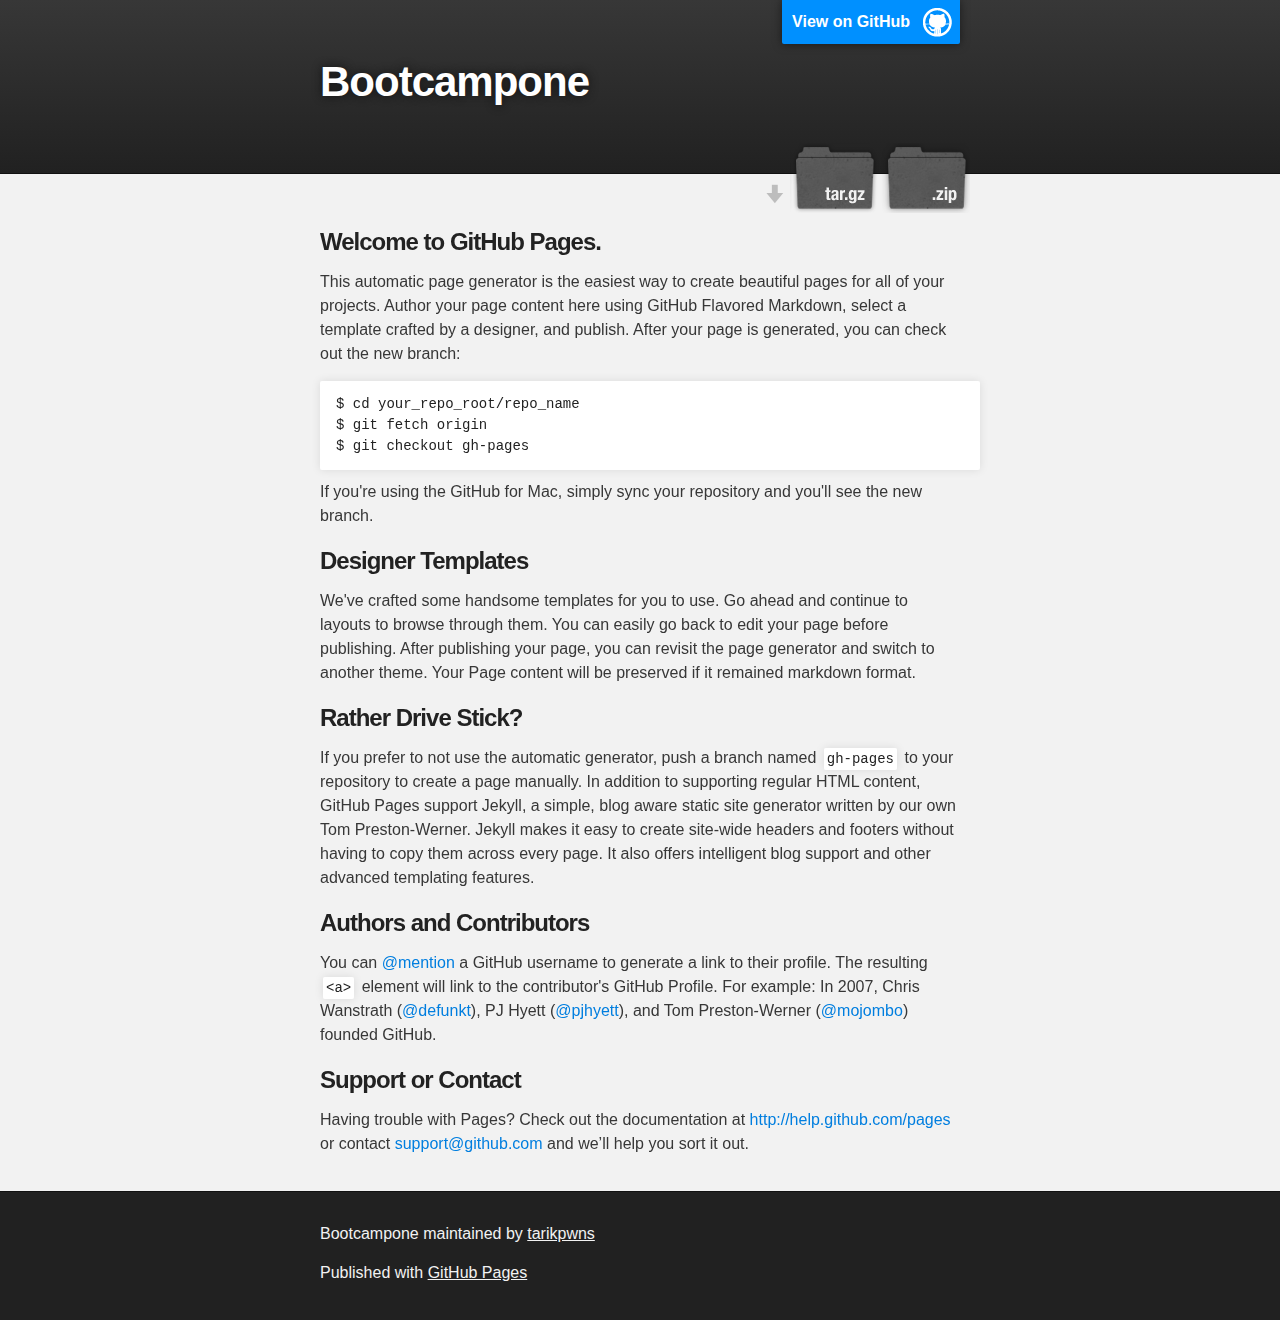
==== index.html @ f4e8ff8c "Create gh-pages branch via GitHub" ====
<!DOCTYPE html>
<html>

  <head>
    <meta charset='utf-8' />
    <meta http-equiv="X-UA-Compatible" content="chrome=1" />
    <meta name="description" content="Bootcampone : " />

    <link rel="stylesheet" type="text/css" media="screen" href="stylesheets/stylesheet.css">

    <title>Bootcampone</title>
  </head>

  <body>

    <!-- HEADER -->
    <div id="header_wrap" class="outer">
        <header class="inner">
          <a id="forkme_banner" href="https://github.com/tarikpwns/BootCampOne">View on GitHub</a>

          <h1 id="project_title">Bootcampone</h1>
          <h2 id="project_tagline"></h2>

            <section id="downloads">
              <a class="zip_download_link" href="https://github.com/tarikpwns/BootCampOne/zipball/master">Download this project as a .zip file</a>
              <a class="tar_download_link" href="https://github.com/tarikpwns/BootCampOne/tarball/master">Download this project as a tar.gz file</a>
            </section>
        </header>
    </div>

    <!-- MAIN CONTENT -->
    <div id="main_content_wrap" class="outer">
      <section id="main_content" class="inner">
        <h3>
<a name="welcome-to-github-pages" class="anchor" href="#welcome-to-github-pages"><span class="octicon octicon-link"></span></a>Welcome to GitHub Pages.</h3>

<p>This automatic page generator is the easiest way to create beautiful pages for all of your projects. Author your page content here using GitHub Flavored Markdown, select a template crafted by a designer, and publish. After your page is generated, you can check out the new branch:</p>

<pre><code>$ cd your_repo_root/repo_name
$ git fetch origin
$ git checkout gh-pages
</code></pre>

<p>If you're using the GitHub for Mac, simply sync your repository and you'll see the new branch.</p>

<h3>
<a name="designer-templates" class="anchor" href="#designer-templates"><span class="octicon octicon-link"></span></a>Designer Templates</h3>

<p>We've crafted some handsome templates for you to use. Go ahead and continue to layouts to browse through them. You can easily go back to edit your page before publishing. After publishing your page, you can revisit the page generator and switch to another theme. Your Page content will be preserved if it remained markdown format.</p>

<h3>
<a name="rather-drive-stick" class="anchor" href="#rather-drive-stick"><span class="octicon octicon-link"></span></a>Rather Drive Stick?</h3>

<p>If you prefer to not use the automatic generator, push a branch named <code>gh-pages</code> to your repository to create a page manually. In addition to supporting regular HTML content, GitHub Pages support Jekyll, a simple, blog aware static site generator written by our own Tom Preston-Werner. Jekyll makes it easy to create site-wide headers and footers without having to copy them across every page. It also offers intelligent blog support and other advanced templating features.</p>

<h3>
<a name="authors-and-contributors" class="anchor" href="#authors-and-contributors"><span class="octicon octicon-link"></span></a>Authors and Contributors</h3>

<p>You can <a href="https://github.com/blog/821" class="user-mention">@mention</a> a GitHub username to generate a link to their profile. The resulting <code>&lt;a&gt;</code> element will link to the contributor's GitHub Profile. For example: In 2007, Chris Wanstrath (<a href="https://github.com/defunkt" class="user-mention">@defunkt</a>), PJ Hyett (<a href="https://github.com/pjhyett" class="user-mention">@pjhyett</a>), and Tom Preston-Werner (<a href="https://github.com/mojombo" class="user-mention">@mojombo</a>) founded GitHub.</p>

<h3>
<a name="support-or-contact" class="anchor" href="#support-or-contact"><span class="octicon octicon-link"></span></a>Support or Contact</h3>

<p>Having trouble with Pages? Check out the documentation at <a href="http://help.github.com/pages">http://help.github.com/pages</a> or contact <a href="mailto:support@github.com">support@github.com</a> and we’ll help you sort it out.</p>
      </section>
    </div>

    <!-- FOOTER  -->
    <div id="footer_wrap" class="outer">
      <footer class="inner">
        <p class="copyright">Bootcampone maintained by <a href="https://github.com/tarikpwns">tarikpwns</a></p>
        <p>Published with <a href="http://pages.github.com">GitHub Pages</a></p>
      </footer>
    </div>

    

  </body>
</html>
---- stylesheets/stylesheet.css ----
/*******************************************************************************
Slate Theme for GitHub Pages
by Jason Costello, @jsncostello
*******************************************************************************/

@import url(pygment_trac.css);

/*******************************************************************************
MeyerWeb Reset
*******************************************************************************/

html, body, div, span, applet, object, iframe,
h1, h2, h3, h4, h5, h6, p, blockquote, pre,
a, abbr, acronym, address, big, cite, code,
del, dfn, em, img, ins, kbd, q, s, samp,
small, strike, strong, sub, sup, tt, var,
b, u, i, center,
dl, dt, dd, ol, ul, li,
fieldset, form, label, legend,
table, caption, tbody, tfoot, thead, tr, th, td,
article, aside, canvas, details, embed,
figure, figcaption, footer, header, hgroup,
menu, nav, output, ruby, section, summary,
time, mark, audio, video {
  margin: 0;
  padding: 0;
  border: 0;
  font: inherit;
  vertical-align: baseline;
}

/* HTML5 display-role reset for older browsers */
article, aside, details, figcaption, figure,
footer, header, hgroup, menu, nav, section {
  display: block;
}

ol, ul {
  list-style: none;
}

table {
  border-collapse: collapse;
  border-spacing: 0;
}

/*******************************************************************************
Theme Styles
*******************************************************************************/

body {
  box-sizing: border-box;
  color:#373737;
  background: #212121;
  font-size: 16px;
  font-family: 'Myriad Pro', Calibri, Helvetica, Arial, sans-serif;
  line-height: 1.5;
  -webkit-font-smoothing: antialiased;
}

h1, h2, h3, h4, h5, h6 {
  margin: 10px 0;
  font-weight: 700;
  color:#222222;
  font-family: 'Lucida Grande', 'Calibri', Helvetica, Arial, sans-serif;
  letter-spacing: -1px;
}

h1 {
  font-size: 36px;
  font-weight: 700;
}

h2 {
  padding-bottom: 10px;
  font-size: 32px;
  background: url('../images/bg_hr.png') repeat-x bottom;
}

h3 {
  font-size: 24px;
}

h4 {
  font-size: 21px;
}

h5 {
  font-size: 18px;
}

h6 {
  font-size: 16px;
}

p {
  margin: 10px 0 15px 0;
}

footer p {
  color: #f2f2f2;
}

a {
  text-decoration: none;
  color: #007edf;
  text-shadow: none;

  transition: color 0.5s ease;
  transition: text-shadow 0.5s ease;
  -webkit-transition: color 0.5s ease;
  -webkit-transition: text-shadow 0.5s ease;
  -moz-transition: color 0.5s ease;
  -moz-transition: text-shadow 0.5s ease;
  -o-transition: color 0.5s ease;
  -o-transition: text-shadow 0.5s ease;
  -ms-transition: color 0.5s ease;
  -ms-transition: text-shadow 0.5s ease;
}

a:hover, a:focus {text-decoration: underline;}

footer a {
  color: #F2F2F2;
  text-decoration: underline;
}

em {
  font-style: italic;
}

strong {
  font-weight: bold;
}

img {
  position: relative;
  margin: 0 auto;
  max-width: 739px;
  padding: 5px;
  margin: 10px 0 10px 0;
  border: 1px solid #ebebeb;

  box-shadow: 0 0 5px #ebebeb;
  -webkit-box-shadow: 0 0 5px #ebebeb;
  -moz-box-shadow: 0 0 5px #ebebeb;
  -o-box-shadow: 0 0 5px #ebebeb;
  -ms-box-shadow: 0 0 5px #ebebeb;
}

p img {
  display: inline;
  margin: 0;
  padding: 0;
  vertical-align: middle;
  text-align: center;
  border: none;
}

pre, code {
  width: 100%;
  color: #222;
  background-color: #fff;

  font-family: Monaco, "Bitstream Vera Sans Mono", "Lucida Console", Terminal, monospace;
  font-size: 14px;

  border-radius: 2px;
  -moz-border-radius: 2px;
  -webkit-border-radius: 2px;
}

pre {
  width: 100%;
  padding: 10px;
  box-shadow: 0 0 10px rgba(0,0,0,.1);
  overflow: auto;
}

code {
  padding: 3px;
  margin: 0 3px;
  box-shadow: 0 0 10px rgba(0,0,0,.1);
}

pre code {
  display: block;
  box-shadow: none;
}

blockquote {
  color: #666;
  margin-bottom: 20px;
  padding: 0 0 0 20px;
  border-left: 3px solid #bbb;
}


ul, ol, dl {
  margin-bottom: 15px
}

ul {
  list-style: inside;
  padding-left: 20px;
}

ol {
  list-style: decimal inside;
  padding-left: 20px;
}

dl dt {
  font-weight: bold;
}

dl dd {
  padding-left: 20px;
  font-style: italic;
}

dl p {
  padding-left: 20px;
  font-style: italic;
}

hr {
  height: 1px;
  margin-bottom: 5px;
  border: none;
  background: url('../images/bg_hr.png') repeat-x center;
}

table {
  border: 1px solid #373737;
  margin-bottom: 20px;
  text-align: left;
 }

th {
  font-family: 'Lucida Grande', 'Helvetica Neue', Helvetica, Arial, sans-serif;
  padding: 10px;
  background: #373737;
  color: #fff;
 }

td {
  padding: 10px;
  border: 1px solid #373737;
 }

form {
  background: #f2f2f2;
  padding: 20px;
}

/*******************************************************************************
Full-Width Styles
*******************************************************************************/

.outer {
  width: 100%;
}

.inner {
  position: relative;
  max-width: 640px;
  padding: 20px 10px;
  margin: 0 auto;
}

#forkme_banner {
  display: block;
  position: absolute;
  top:0;
  right: 10px;
  z-index: 10;
  padding: 10px 50px 10px 10px;
  color: #fff;
  background: url('../images/blacktocat.png') #0090ff no-repeat 95% 50%;
  font-weight: 700;
  box-shadow: 0 0 10px rgba(0,0,0,.5);
  border-bottom-left-radius: 2px;
  border-bottom-right-radius: 2px;
}

#header_wrap {
  background: #212121;
  background: -moz-linear-gradient(top, #373737, #212121);
  background: -webkit-linear-gradient(top, #373737, #212121);
  background: -ms-linear-gradient(top, #373737, #212121);
  background: -o-linear-gradient(top, #373737, #212121);
  background: linear-gradient(top, #373737, #212121);
}

#header_wrap .inner {
  padding: 50px 10px 30px 10px;
}

#project_title {
  margin: 0;
  color: #fff;
  font-size: 42px;
  font-weight: 700;
  text-shadow: #111 0px 0px 10px;
}

#project_tagline {
  color: #fff;
  font-size: 24px;
  font-weight: 300;
  background: none;
  text-shadow: #111 0px 0px 10px;
}

#downloads {
  position: absolute;
  width: 210px;
  z-index: 10;
  bottom: -40px;
  right: 0;
  height: 70px;
  background: url('../images/icon_download.png') no-repeat 0% 90%;
}

.zip_download_link {
  display: block;
  float: right;
  width: 90px;
  height:70px;
  text-indent: -5000px;
  overflow: hidden;
  background: url(../images/sprite_download.png) no-repeat bottom left;
}

.tar_download_link {
  display: block;
  float: right;
  width: 90px;
  height:70px;
  text-indent: -5000px;
  overflow: hidden;
  background: url(../images/sprite_download.png) no-repeat bottom right;
  margin-left: 10px;
}

.zip_download_link:hover {
  background: url(../images/sprite_download.png) no-repeat top left;
}

.tar_download_link:hover {
  background: url(../images/sprite_download.png) no-repeat top right;
}

#main_content_wrap {
  background: #f2f2f2;
  border-top: 1px solid #111;
  border-bottom: 1px solid #111;
}

#main_content {
  padding-top: 40px;
}

#footer_wrap {
  background: #212121;
}



/*******************************************************************************
Small Device Styles
*******************************************************************************/

@media screen and (max-width: 480px) {
  body {
    font-size:14px;
  }

  #downloads {
    display: none;
  }

  .inner {
    min-width: 320px;
    max-width: 480px;
  }

  #project_title {
  font-size: 32px;
  }

  h1 {
    font-size: 28px;
  }

  h2 {
    font-size: 24px;
  }

  h3 {
    font-size: 21px;
  }

  h4 {
    font-size: 18px;
  }

  h5 {
    font-size: 14px;
  }

  h6 {
    font-size: 12px;
  }

  code, pre {
    min-width: 320px;
    max-width: 480px;
    font-size: 11px;
  }

}
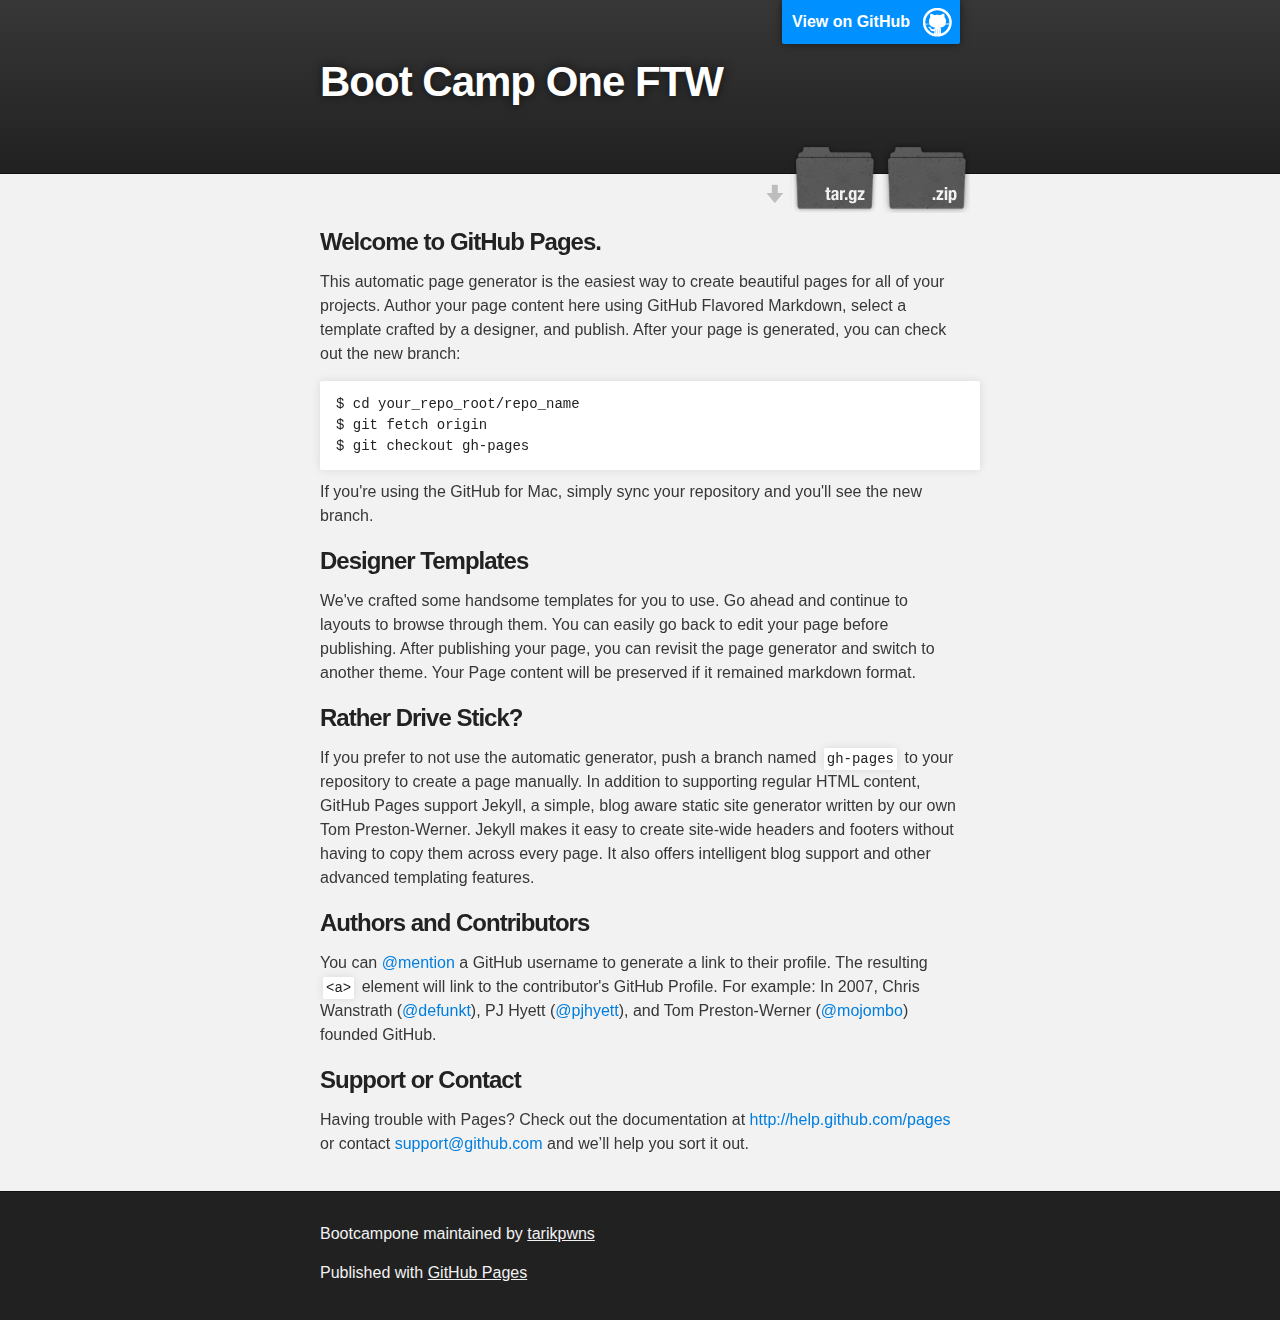
==== commit bb10398e: "i made changes" ====
--- a/index.html
+++ b/index.html
@@ -8,7 +8,7 @@
 
     <link rel="stylesheet" type="text/css" media="screen" href="stylesheets/stylesheet.css">
 
-    <title>Bootcampone</title>
+    <title>Boot Camp One</title>
   </head>
 
   <body>
@@ -18,7 +18,7 @@
         <header class="inner">
           <a id="forkme_banner" href="https://github.com/tarikpwns/BootCampOne">View on GitHub</a>
 
-          <h1 id="project_title">Bootcampone</h1>
+          <h1 id="project_title">Boot Camp One FTW</h1>
           <h2 id="project_tagline"></h2>
 
             <section id="downloads">
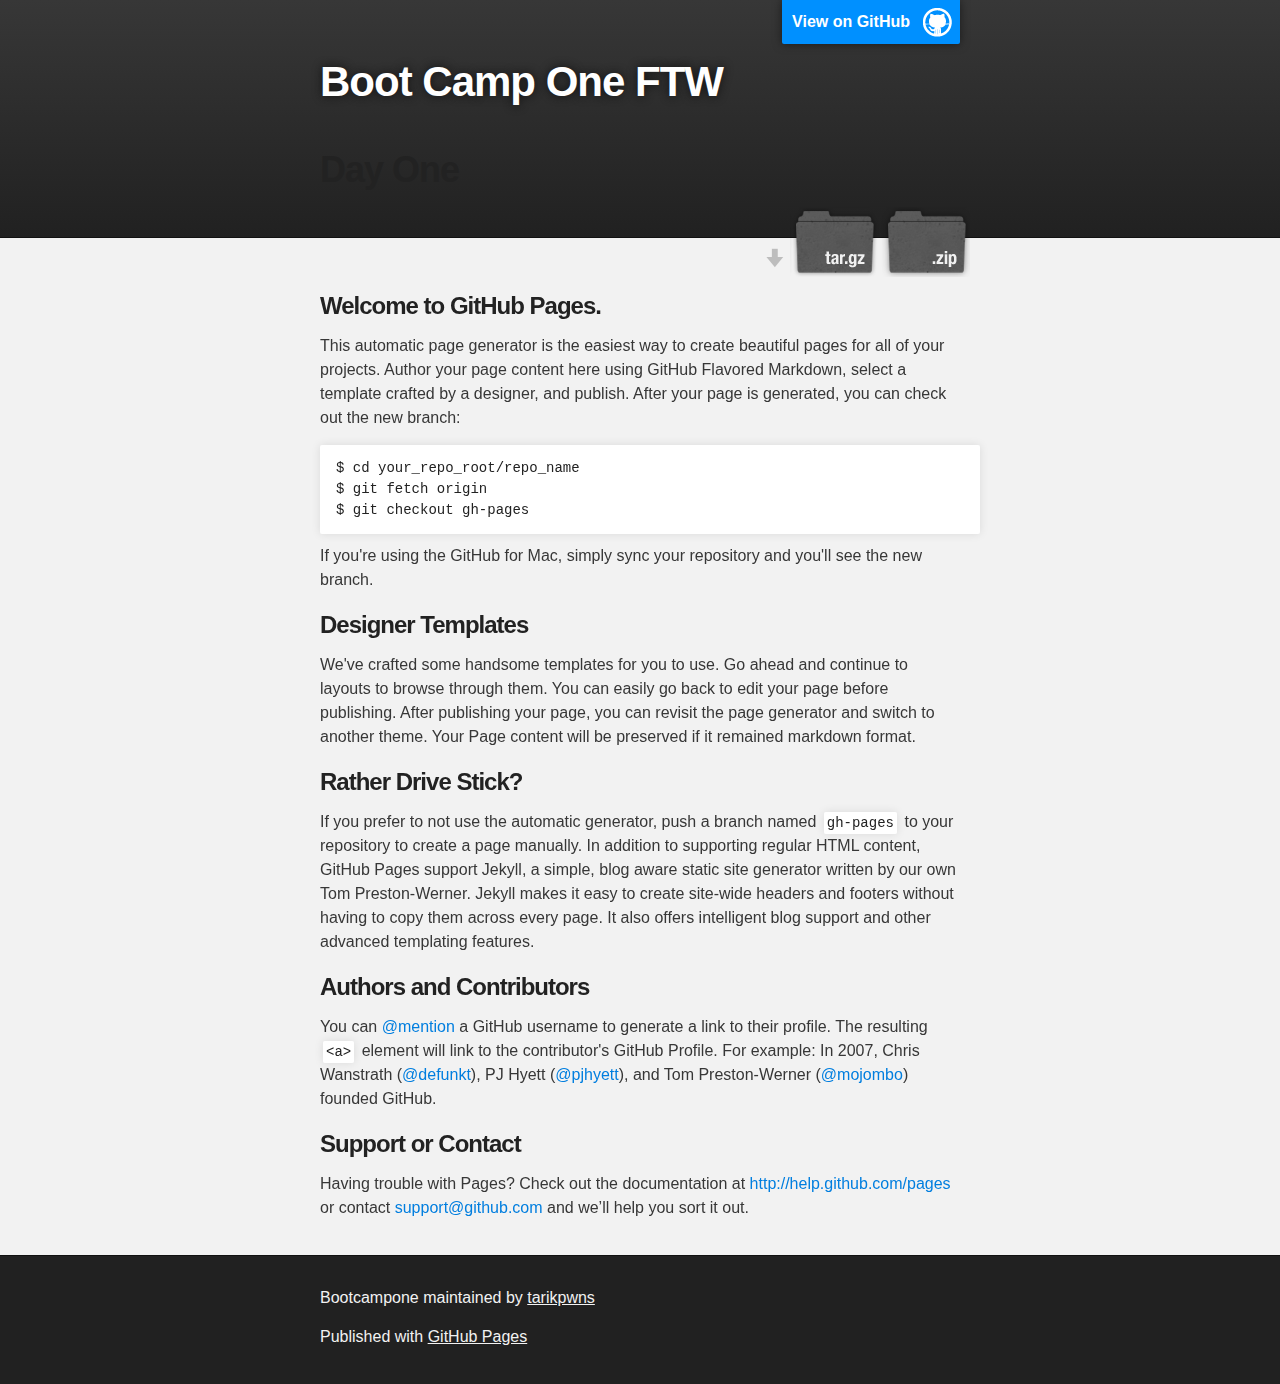
==== commit 80dcc992: "changed" ====
--- a/index.html
+++ b/index.html
@@ -20,6 +20,9 @@
 
           <h1 id="project_title">Boot Camp One FTW</h1>
           <h2 id="project_tagline"></h2>
+          <h1>
+            <a href="pages/dayone.html"></a>
+            Day One</h1>
 
             <section id="downloads">
               <a class="zip_download_link" href="https://github.com/tarikpwns/BootCampOne/zipball/master">Download this project as a .zip file</a>
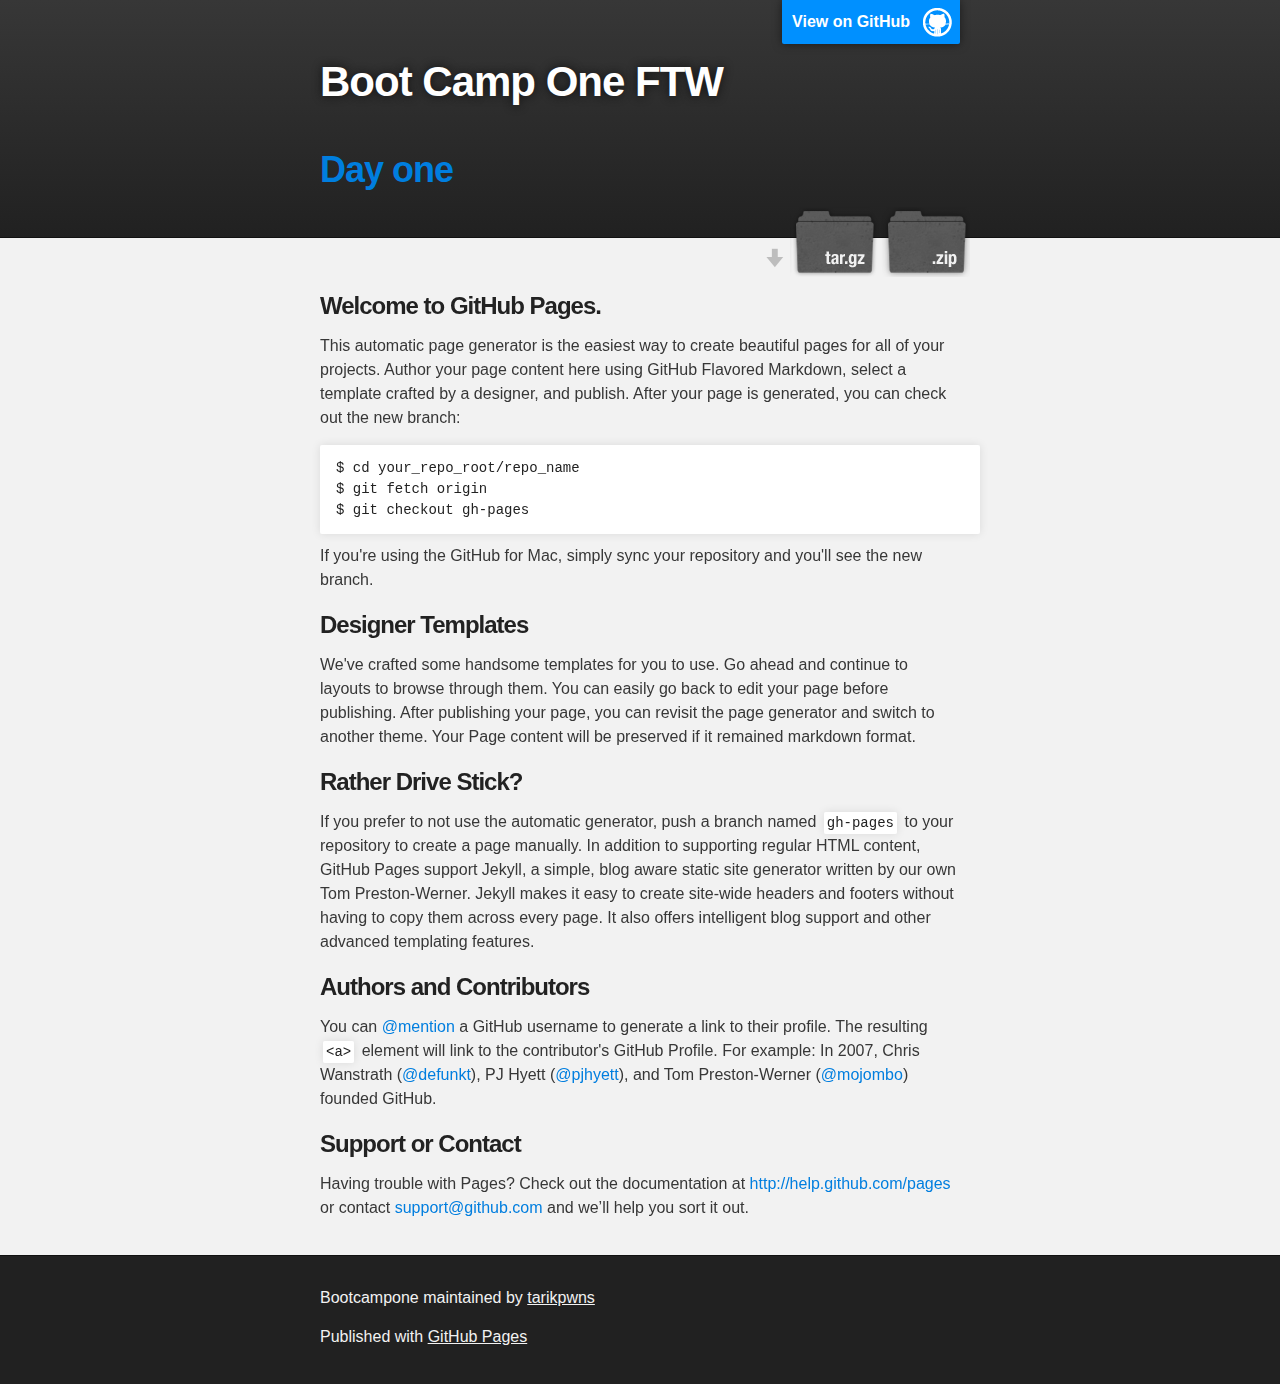
==== commit 29f9b1aa: "test" ====
--- a/index.html
+++ b/index.html
@@ -21,8 +21,8 @@
           <h1 id="project_title">Boot Camp One FTW</h1>
           <h2 id="project_tagline"></h2>
           <h1>
-            <a href="pages/dayone.html"></a>
-            Day One</h1>
+            <a href="pages/dayone.html">Day one</a>
+          </h1>
 
             <section id="downloads">
               <a class="zip_download_link" href="https://github.com/tarikpwns/BootCampOne/zipball/master">Download this project as a .zip file</a>
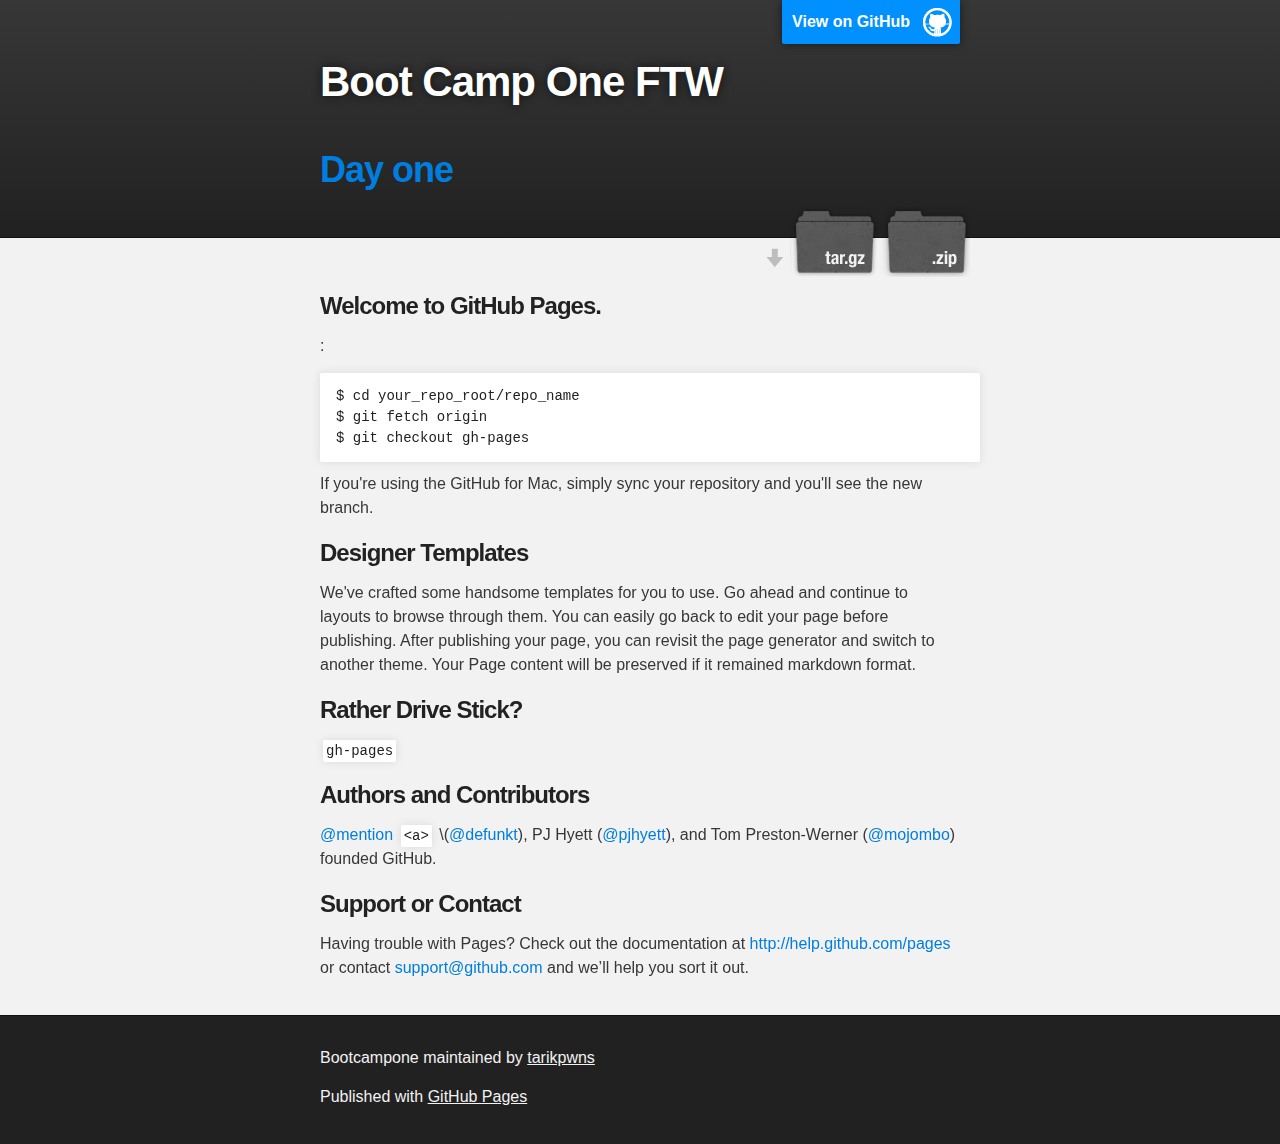
==== commit 518efcb5: "hg" ====
--- a/index.html
+++ b/index.html
@@ -37,7 +37,7 @@
         <h3>
 <a name="welcome-to-github-pages" class="anchor" href="#welcome-to-github-pages"><span class="octicon octicon-link"></span></a>Welcome to GitHub Pages.</h3>
 
-<p>This automatic page generator is the easiest way to create beautiful pages for all of your projects. Author your page content here using GitHub Flavored Markdown, select a template crafted by a designer, and publish. After your page is generated, you can check out the new branch:</p>
+<p>:</p>
 
 <pre><code>$ cd your_repo_root/repo_name
 $ git fetch origin
@@ -54,12 +54,12 @@
 <h3>
 <a name="rather-drive-stick" class="anchor" href="#rather-drive-stick"><span class="octicon octicon-link"></span></a>Rather Drive Stick?</h3>
 
-<p>If you prefer to not use the automatic generator, push a branch named <code>gh-pages</code> to your repository to create a page manually. In addition to supporting regular HTML content, GitHub Pages support Jekyll, a simple, blog aware static site generator written by our own Tom Preston-Werner. Jekyll makes it easy to create site-wide headers and footers without having to copy them across every page. It also offers intelligent blog support and other advanced templating features.</p>
+<p> <code>gh-pages</code> </p>
 
 <h3>
 <a name="authors-and-contributors" class="anchor" href="#authors-and-contributors"><span class="octicon octicon-link"></span></a>Authors and Contributors</h3>
 
-<p>You can <a href="https://github.com/blog/821" class="user-mention">@mention</a> a GitHub username to generate a link to their profile. The resulting <code>&lt;a&gt;</code> element will link to the contributor's GitHub Profile. For example: In 2007, Chris Wanstrath (<a href="https://github.com/defunkt" class="user-mention">@defunkt</a>), PJ Hyett (<a href="https://github.com/pjhyett" class="user-mention">@pjhyett</a>), and Tom Preston-Werner (<a href="https://github.com/mojombo" class="user-mention">@mojombo</a>) founded GitHub.</p>
+<p><a href="https://github.com/blog/821" class="user-mention">@mention</a> <code>&lt;a&gt;</code>  \(<a href="https://github.com/defunkt" class="user-mention">@defunkt</a>), PJ Hyett (<a href="https://github.com/pjhyett" class="user-mention">@pjhyett</a>), and Tom Preston-Werner (<a href="https://github.com/mojombo" class="user-mention">@mojombo</a>) founded GitHub.</p>
 
 <h3>
 <a name="support-or-contact" class="anchor" href="#support-or-contact"><span class="octicon octicon-link"></span></a>Support or Contact</h3>
